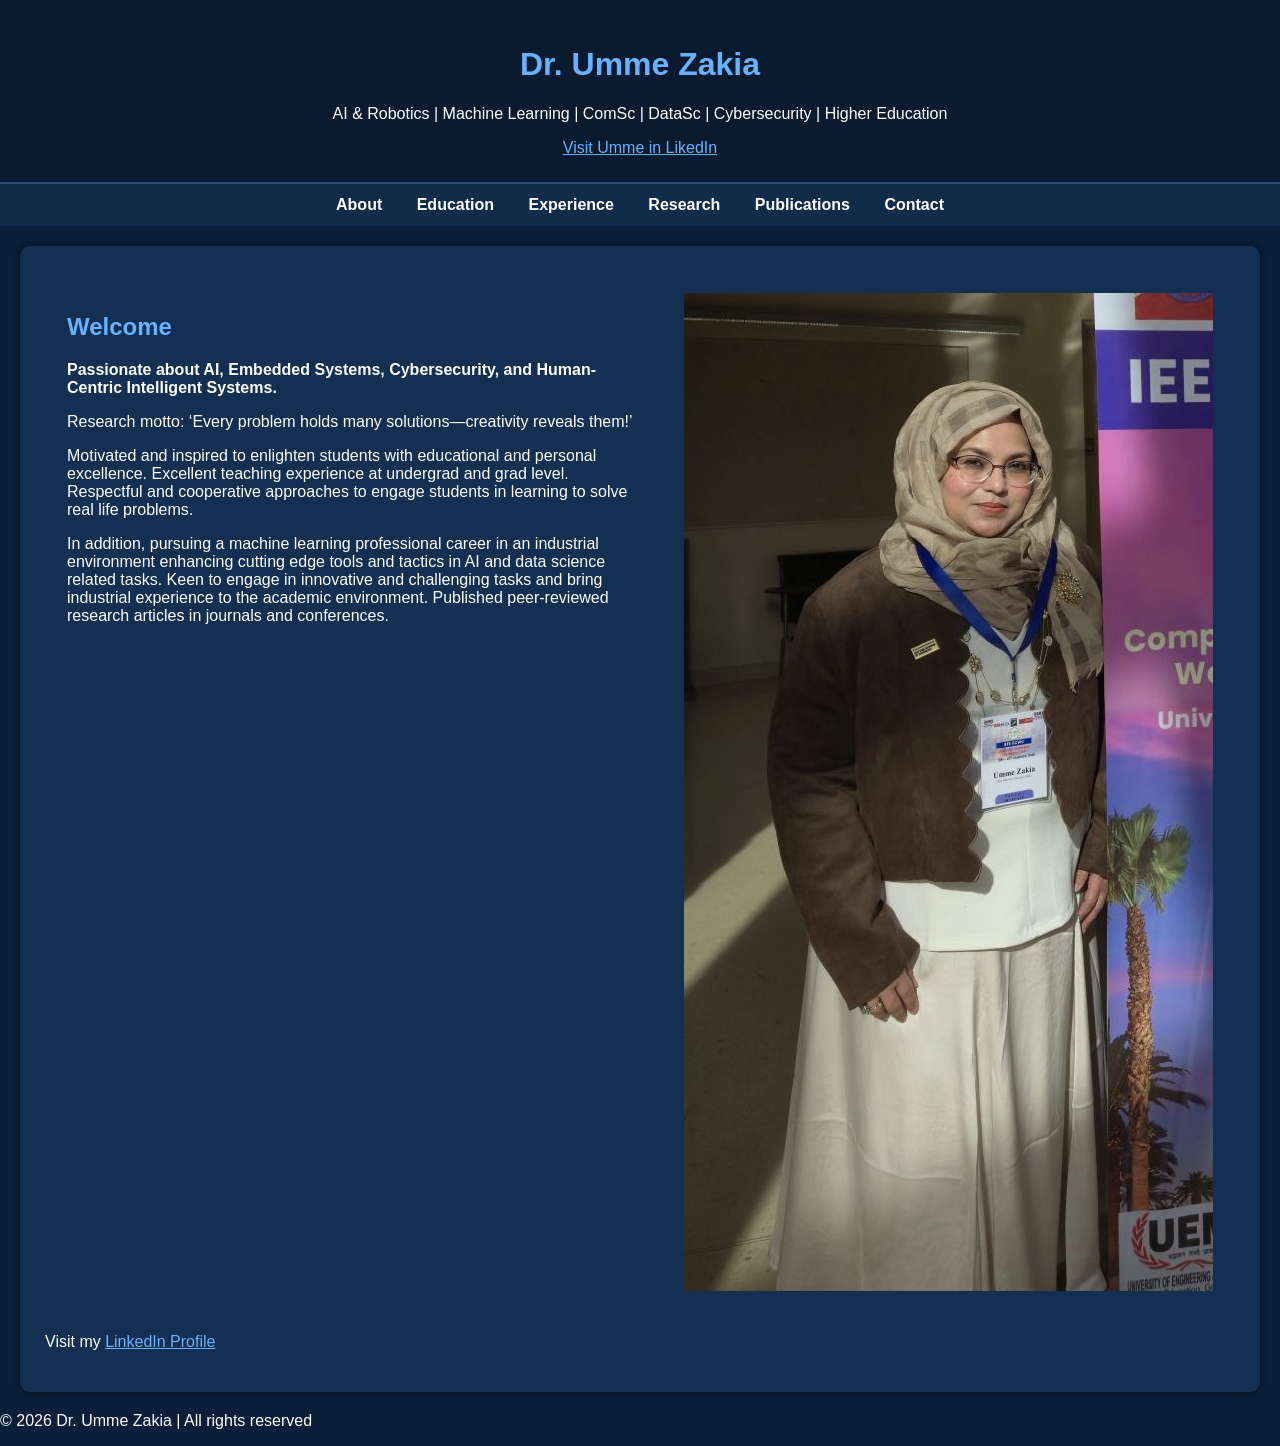
==== index.html @ 65e3d7fc "Update index.html" ====
<!DOCTYPE html>
<html lang="en">
<head>
    <meta charset="UTF-8">
    <meta name="viewport" content="width=device-width, initial-scale=1.0">
    <title>Dr. Umme Zakia | Portfolio</title>
    <link rel="stylesheet" href="style_1.css">
</head>

<body>

<header>
    <h1>Dr. Umme Zakia</h1>
    <p>AI & Robotics | Machine Learning | ComSc | DataSc | Cybersecurity | Higher Education</p>
     
    <a href="https://www.linkedin.com/in/umme-zakia-phd-948abb32/"  target="_blank" rel="noopener noreferrer">Visit Umme in LikedIn</a>

</header>

<nav>
    <a href="about.html">About</a>
    <a href="education.html">Education</a>
    <a href="experience.html">Experience</a>
    <a href="research.html">Research</a>
    <a href="publications.html">Publications</a>
    <a href="contact.html">Contact</a>
</nav>


<section>

<table width="100%" cellpadding="20">
  <tr>

    <!-- LEFT COLUMN (TEXT) -->
    <td width="60%" valign="top">
        <h2>Welcome</h2>

        <p><b>Passionate about AI, Embedded Systems, Cybersecurity, and Human-Centric Intelligent Systems.</b></p>
           
  <p>


Research motto: ‘Every problem holds many solutions—creativity reveals them!’

</p>


        <p>
        


            Motivated and inspired to enlighten students with educational and personal excellence.
        Excellent teaching experience at undergrad and grad level. Respectful and cooperative
        approaches to engage students in learning to solve real life problems.
        </p>

        <p>
        In addition, pursuing a machine learning professional career in an industrial environment
        enhancing cutting edge tools and tactics in AI and data science related tasks. Keen to
        engage in innovative and challenging tasks and bring industrial experience to the
        academic environment. Published peer-reviewed research articles in journals
        and conferences.
        </p>
    </td>

    <!-- RIGHT COLUMN (IMAGE) -->
    <td width="40%" align="right">
        <img src="Umme Zakia 2026.jpg"  alt="Profile Photo" >
    </td>

  </tr>
</table>




<p>
    Visit my 
    <a href="https://www.linkedin.com/in/umme-zakia-phd-948abb32/" target="_blank" rel="noopener noreferrer">
        LinkedIn Profile
    </a>
</p>

</section>

<footer>
    <p>© 2026 Dr. Umme Zakia | All rights reserved</p>
</footer>
---- style_1.css ----
/* GLOBAL STYLE */
body {
    font-family: Arial, sans-serif;
    margin: 0;
    background-color: #0b1f3a;   /* Dark blue background */
    color: white;               /* White text */
}

/* HEADER */
header {
    background-color: #0a1a2f;
    color: white;
    padding: 25px;
    text-align: center;
    border-bottom: 2px solid #1f4e79;
}

/* NAVBAR */
nav {
    background-color: #112b4a;
    padding: 12px;
    text-align: center;
}

nav a {
    color: white;
    margin: 15px;
    text-decoration: none;
    font-weight: bold;
}

nav a:hover {
    color: #66b2ff;   /* Light blue hover */
}

/* CONTENT SECTIONS */
section {
    padding: 25px;
    margin: 20px;
    background-color: #132f52;  /* Slightly lighter blue */
    border-radius: 10px;
    box-shadow: 0 0 10px rgba(0,0,0,0.6);
}

/* HEADINGS */
h1, h2 {
    color: #66b2ff;  /* Light blue accent */
}

/* LINKS */
a {
    color: #66b2ff;
}

/* HOME LAYOUT (TEXT + IMAGE) */
.home-container {
    display: flex;
    justify-content: space-between;
    align-items: center;
    gap: 30px;
}

.home-text {
    flex: 1;
}

.home-image {
    flex: 1;
    text-align: right;
}

.home-image img {
    max-width: 250px;
    border-radius: 10px;
    border: 3px solid #66b2ff;
}
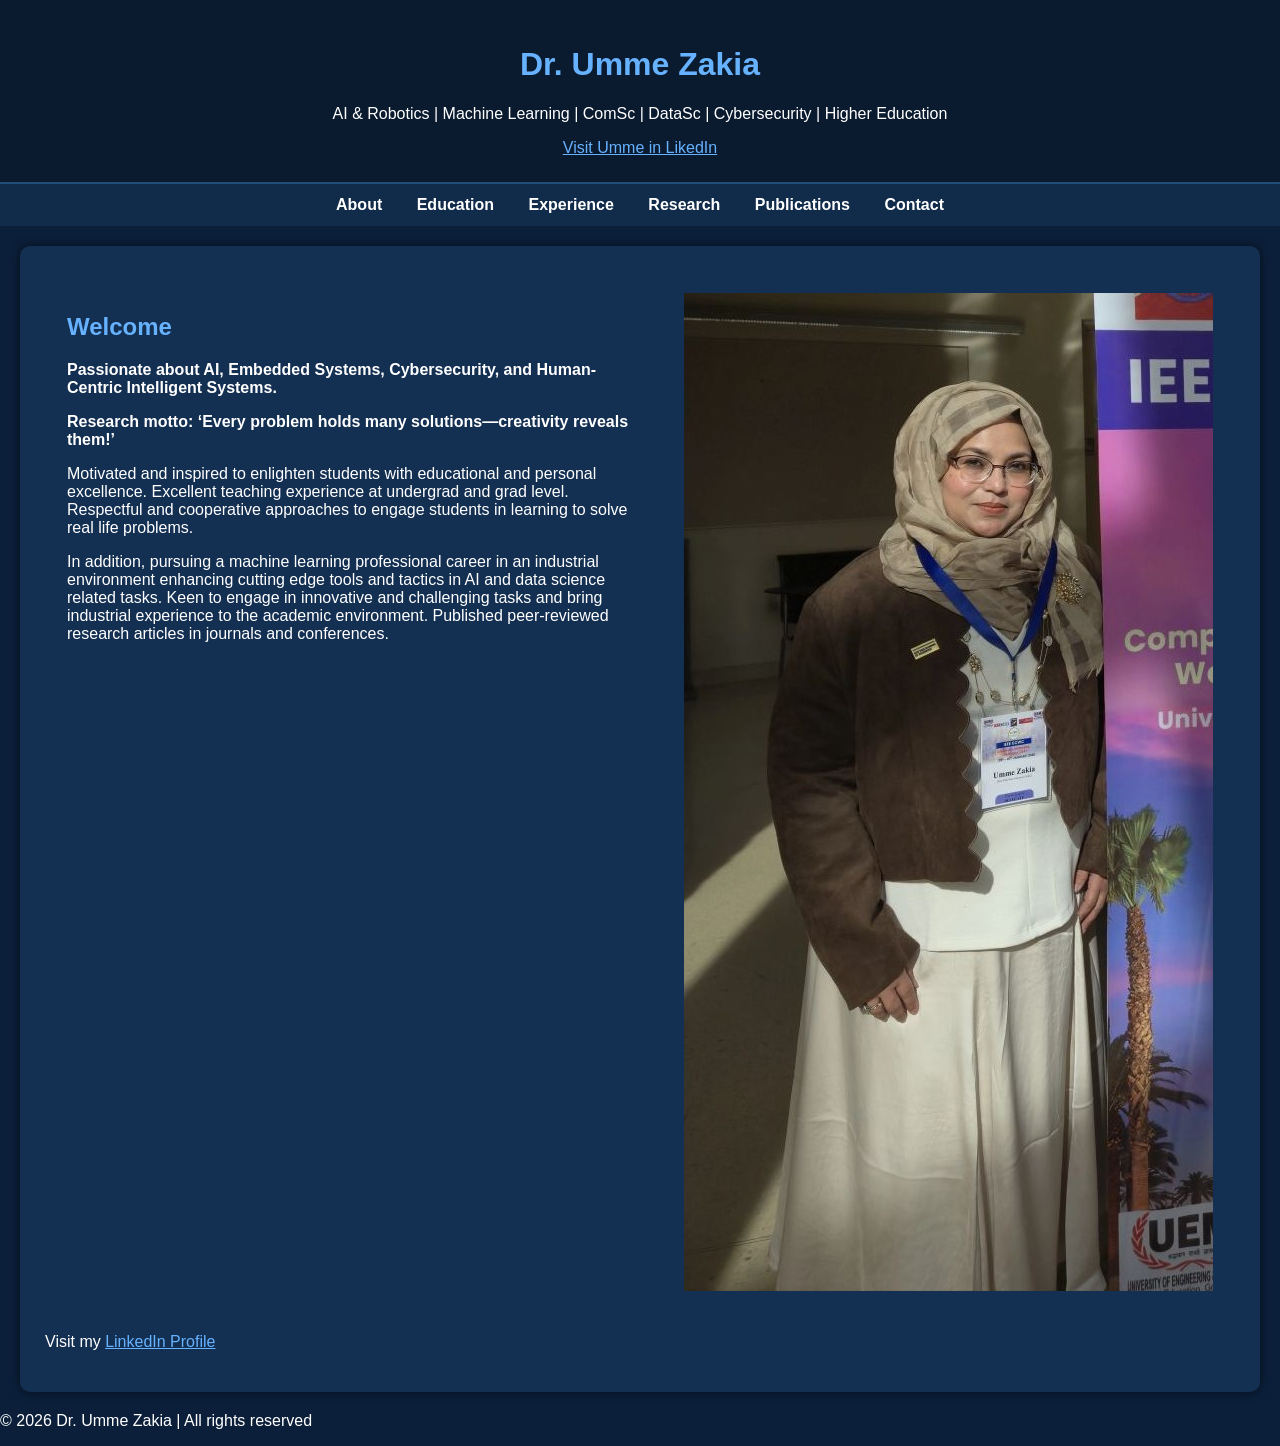
==== commit dff42875: "Update index.html" ====
--- a/index.html
+++ b/index.html
@@ -39,12 +39,7 @@
 
         <p><b>Passionate about AI, Embedded Systems, Cybersecurity, and Human-Centric Intelligent Systems.</b></p>
            
-  <p>
-
-
-Research motto: ‘Every problem holds many solutions—creativity reveals them!’
-
-</p>
+  <p><b>Research motto: ‘Every problem holds many solutions—creativity reveals them!’</b></p>
 
 
         <p>
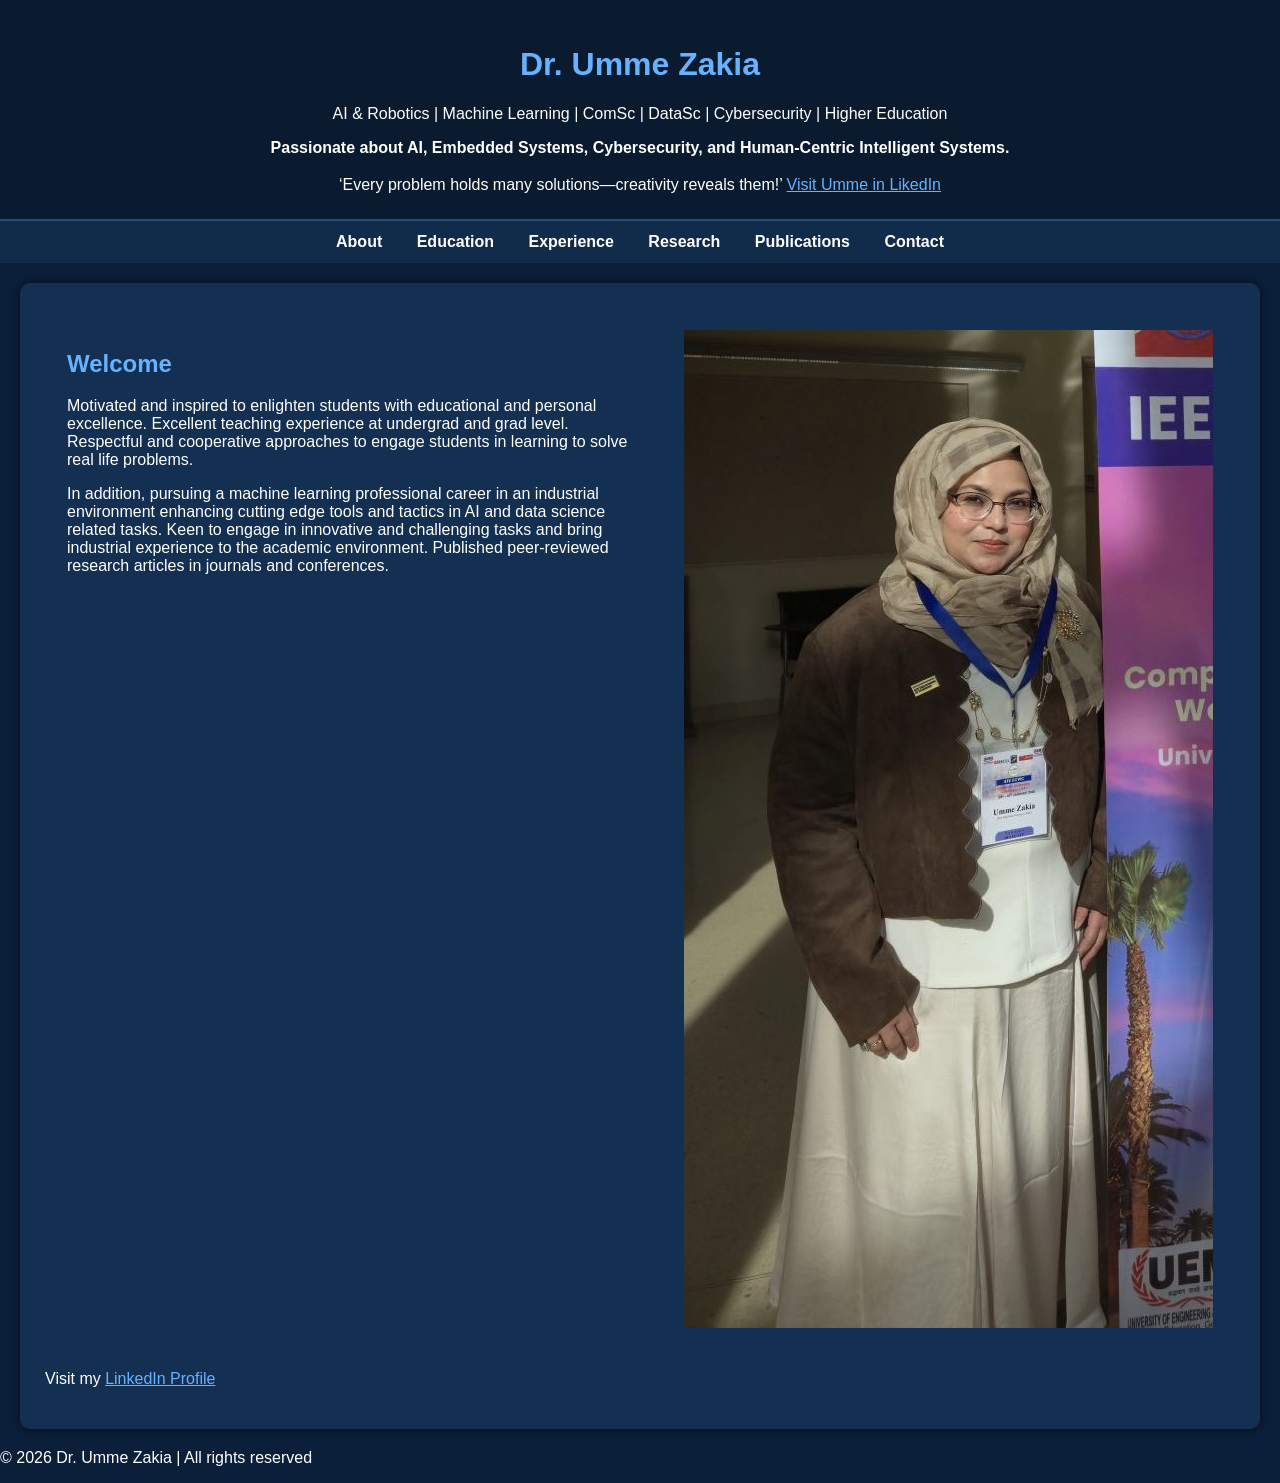
==== commit d78134bb: "Update index.html" ====
--- a/index.html
+++ b/index.html
@@ -13,6 +13,10 @@
 <header>
     <h1>Dr. Umme Zakia</h1>
     <p>AI & Robotics | Machine Learning | ComSc | DataSc | Cybersecurity | Higher Education</p>
+
+    <p><b>Passionate about AI, Embedded Systems, Cybersecurity, and Human-Centric Intelligent Systems.</b></p>
+           
+  <h3></h3>‘Every problem holds many solutions—creativity reveals them!’</h3>
      
     <a href="https://www.linkedin.com/in/umme-zakia-phd-948abb32/"  target="_blank" rel="noopener noreferrer">Visit Umme in LikedIn</a>
 
@@ -37,9 +41,7 @@
     <td width="60%" valign="top">
         <h2>Welcome</h2>
 
-        <p><b>Passionate about AI, Embedded Systems, Cybersecurity, and Human-Centric Intelligent Systems.</b></p>
-           
-  <p><b>Research motto: ‘Every problem holds many solutions—creativity reveals them!’</b></p>
+        
 
 
         <p>
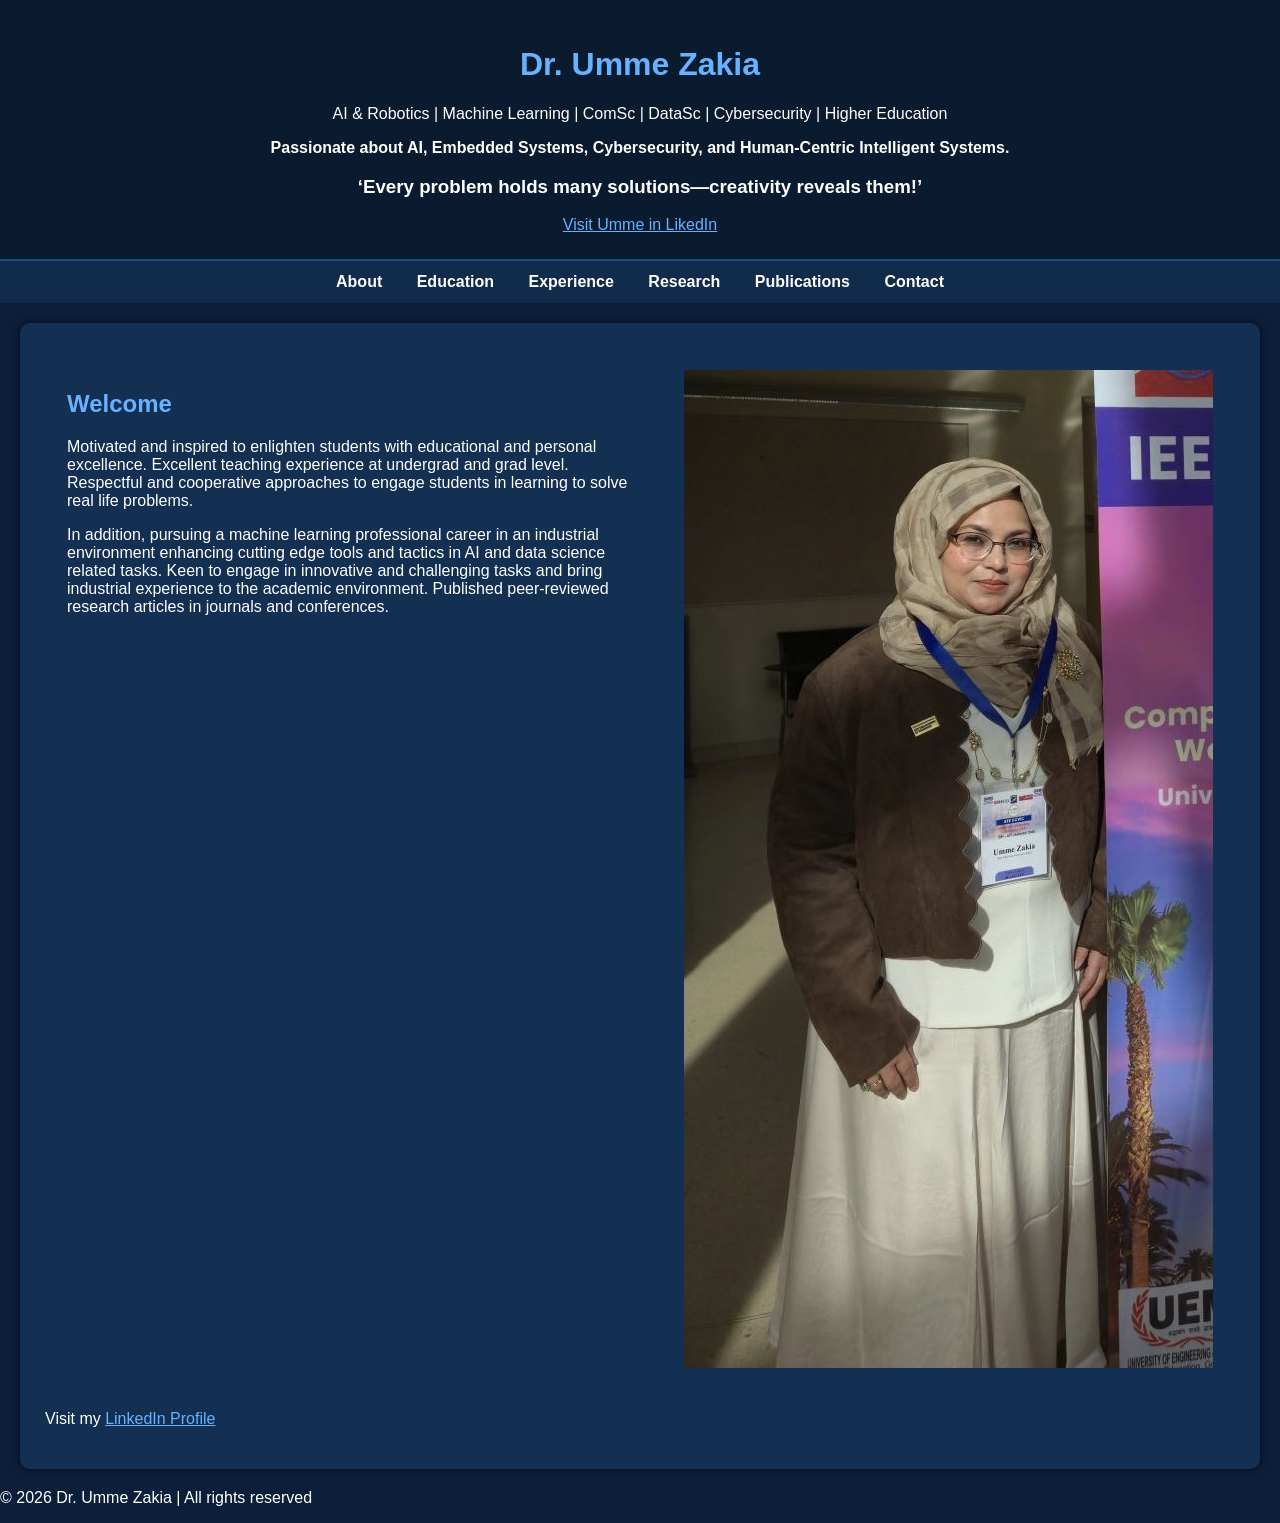
==== commit 4cd73fc8: "Update index.html" ====
--- a/index.html
+++ b/index.html
@@ -16,7 +16,7 @@
 
     <p><b>Passionate about AI, Embedded Systems, Cybersecurity, and Human-Centric Intelligent Systems.</b></p>
            
-  <h3></h3>‘Every problem holds many solutions—creativity reveals them!’</h3>
+  <h3>‘Every problem holds many solutions—creativity reveals them!’</h3>
      
     <a href="https://www.linkedin.com/in/umme-zakia-phd-948abb32/"  target="_blank" rel="noopener noreferrer">Visit Umme in LikedIn</a>
 
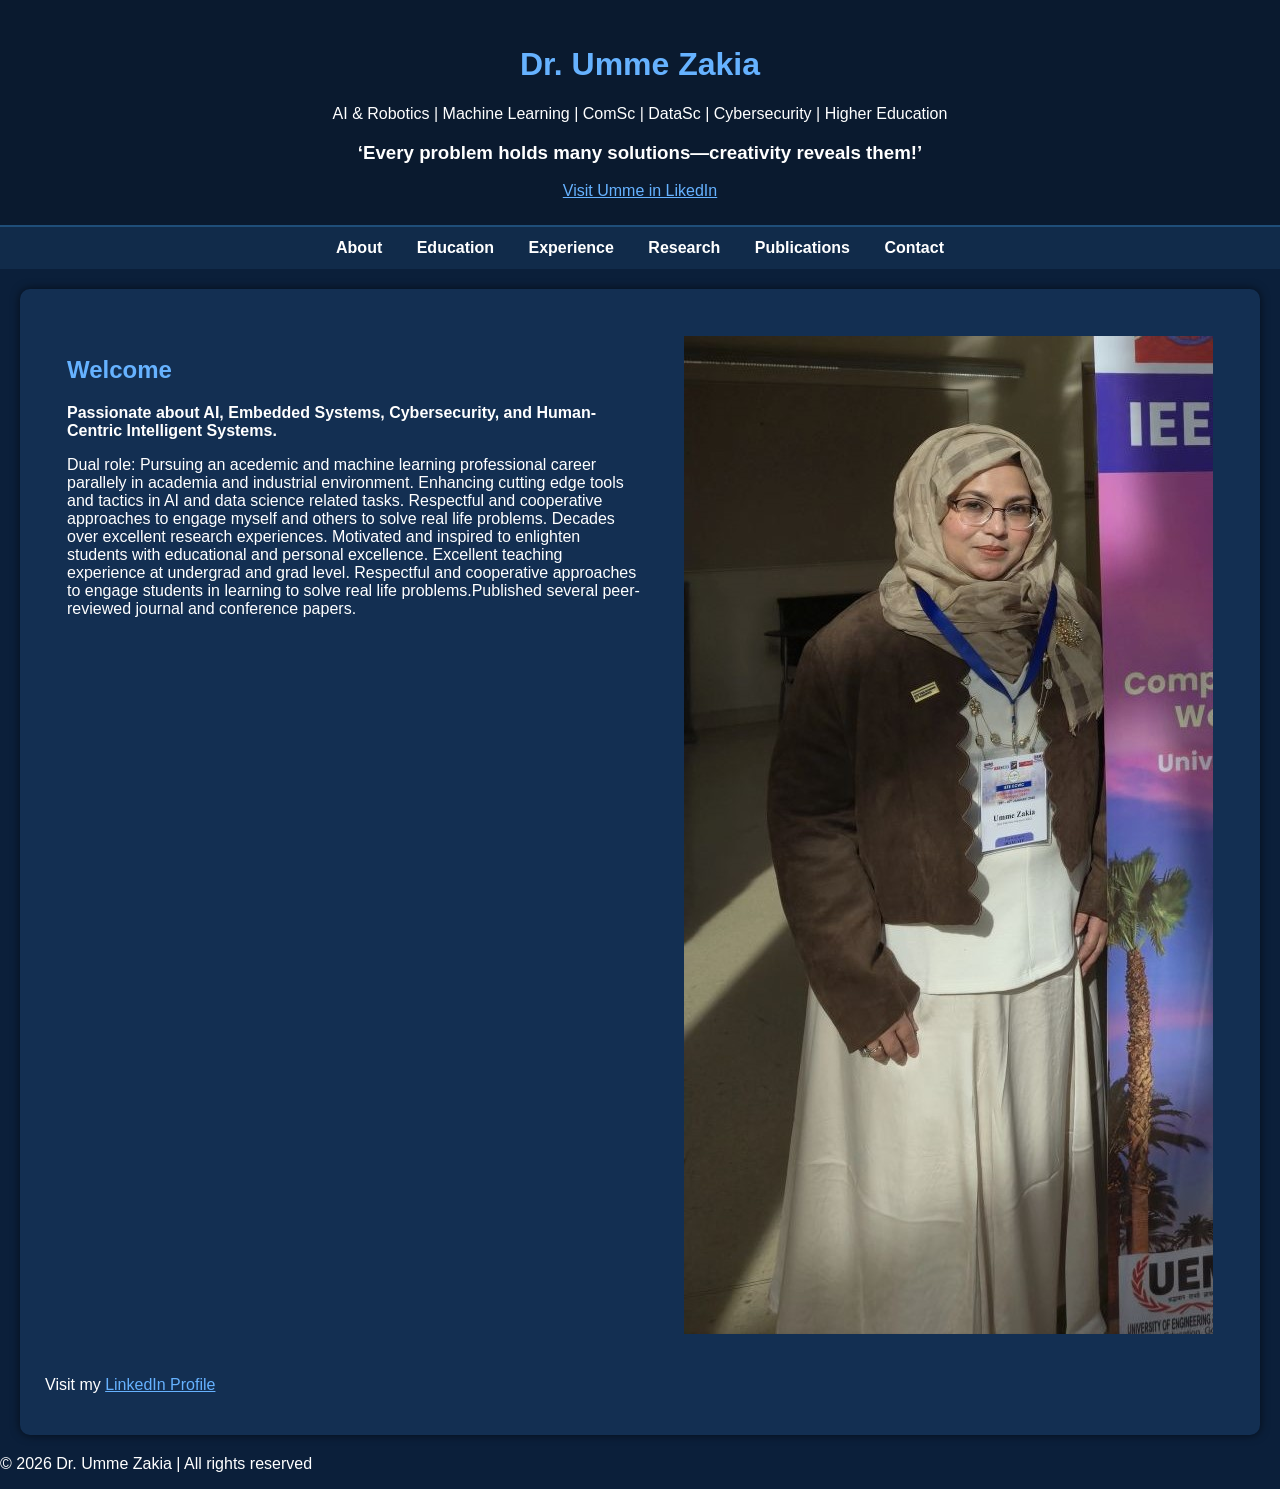
==== commit 4b8eb802: "Update index.html" ====
--- a/index.html
+++ b/index.html
@@ -14,7 +14,7 @@
     <h1>Dr. Umme Zakia</h1>
     <p>AI & Robotics | Machine Learning | ComSc | DataSc | Cybersecurity | Higher Education</p>
 
-    <p><b>Passionate about AI, Embedded Systems, Cybersecurity, and Human-Centric Intelligent Systems.</b></p>
+    
            
   <h3>‘Every problem holds many solutions—creativity reveals them!’</h3>
      
@@ -41,25 +41,24 @@
     <td width="60%" valign="top">
         <h2>Welcome</h2>
 
-        
+        <p><b>Passionate about AI, Embedded Systems, Cybersecurity, and Human-Centric Intelligent Systems.</b></p>
 
 
         <p>
         
+Dual role:
+            
 
-
-            Motivated and inspired to enlighten students with educational and personal excellence.
+            Pursuing an acedemic and machine learning professional career parallely in academia and industrial environment. 
+            Enhancing cutting edge tools and tactics in AI and data science related tasks. 
+            Respectful and cooperative approaches to engage myself and others to solve real life problems. 
+            Decades over excellent research experiences. Motivated and inspired to enlighten students with educational and personal excellence.
         Excellent teaching experience at undergrad and grad level. Respectful and cooperative
-        approaches to engage students in learning to solve real life problems.
+        approaches to engage students in learning to solve real life problems.Published several peer-reviewed journal and conference papers. 
+            
         </p>
 
-        <p>
-        In addition, pursuing a machine learning professional career in an industrial environment
-        enhancing cutting edge tools and tactics in AI and data science related tasks. Keen to
-        engage in innovative and challenging tasks and bring industrial experience to the
-        academic environment. Published peer-reviewed research articles in journals
-        and conferences.
-        </p>
+       
     </td>
 
     <!-- RIGHT COLUMN (IMAGE) -->
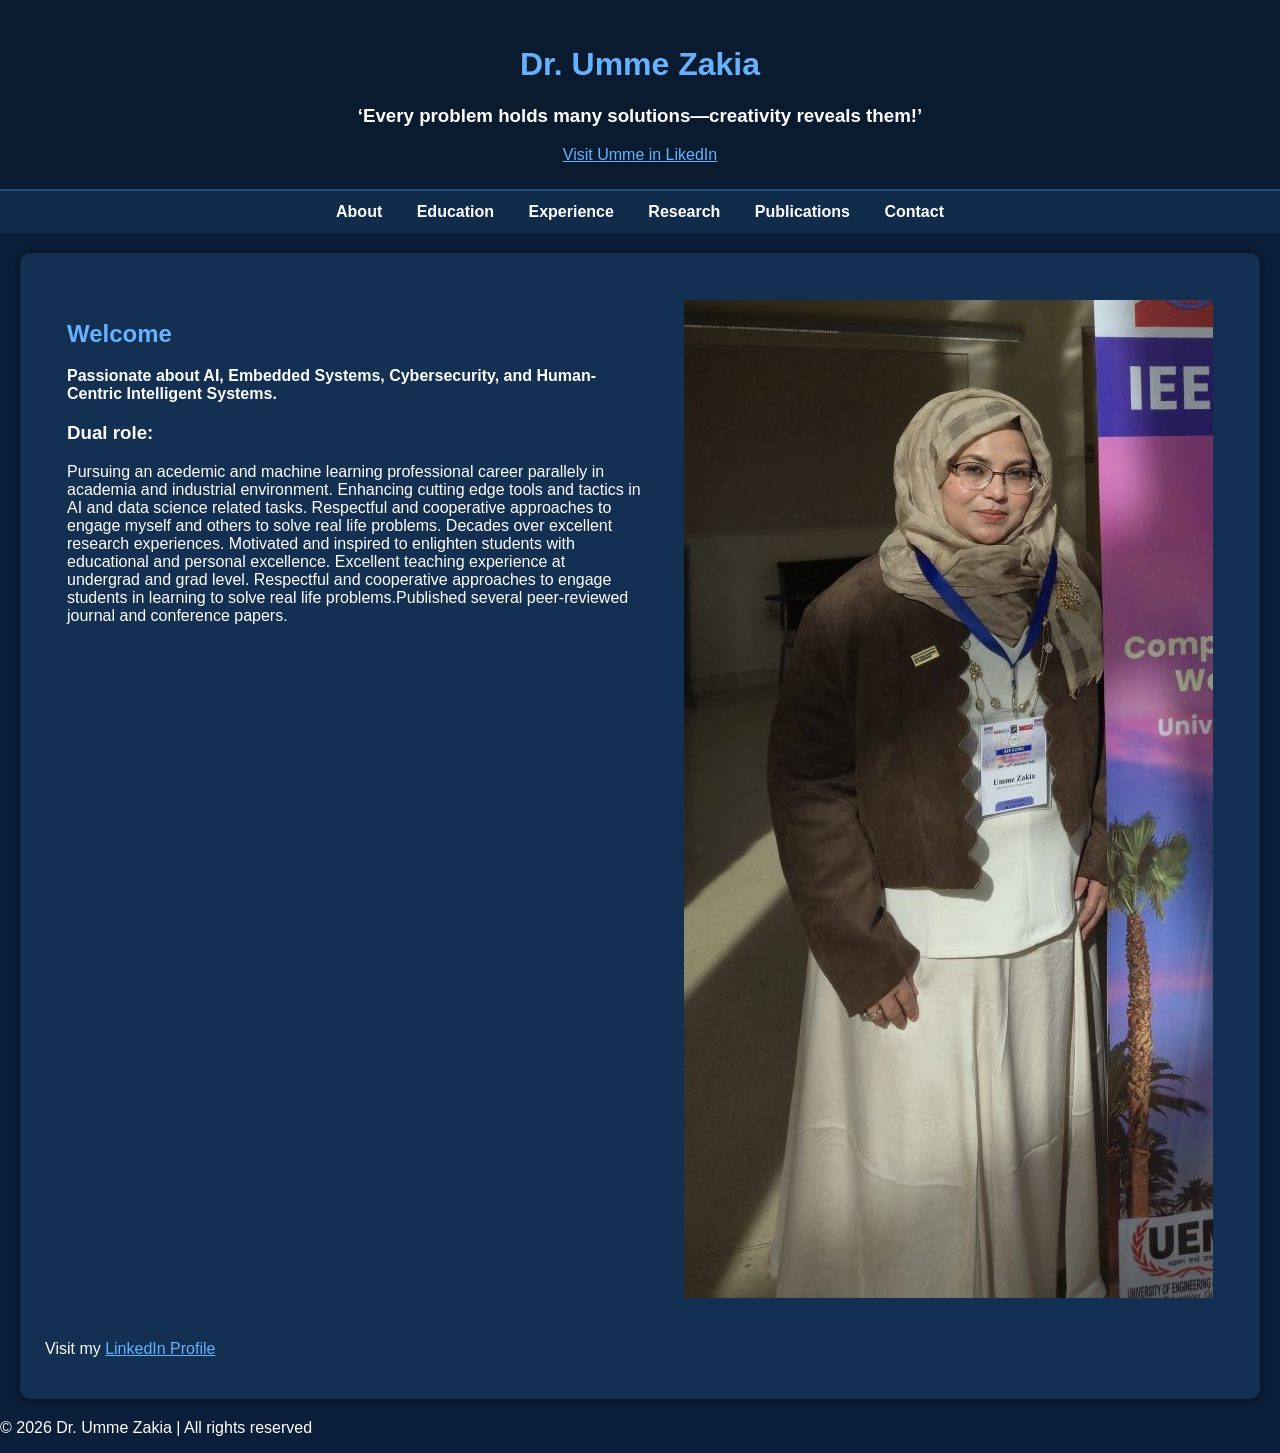
==== commit e44a7f4a: "Update index.html" ====
--- a/index.html
+++ b/index.html
@@ -12,9 +12,7 @@
 
 <header>
     <h1>Dr. Umme Zakia</h1>
-    <p>AI & Robotics | Machine Learning | ComSc | DataSc | Cybersecurity | Higher Education</p>
-
-    
+     
            
   <h3>‘Every problem holds many solutions—creativity reveals them!’</h3>
      
@@ -46,8 +44,7 @@
 
         <p>
         
-Dual role:
-            
+<h3><b></b>Dual role:   </b> </h3>     
 
             Pursuing an acedemic and machine learning professional career parallely in academia and industrial environment. 
             Enhancing cutting edge tools and tactics in AI and data science related tasks. 
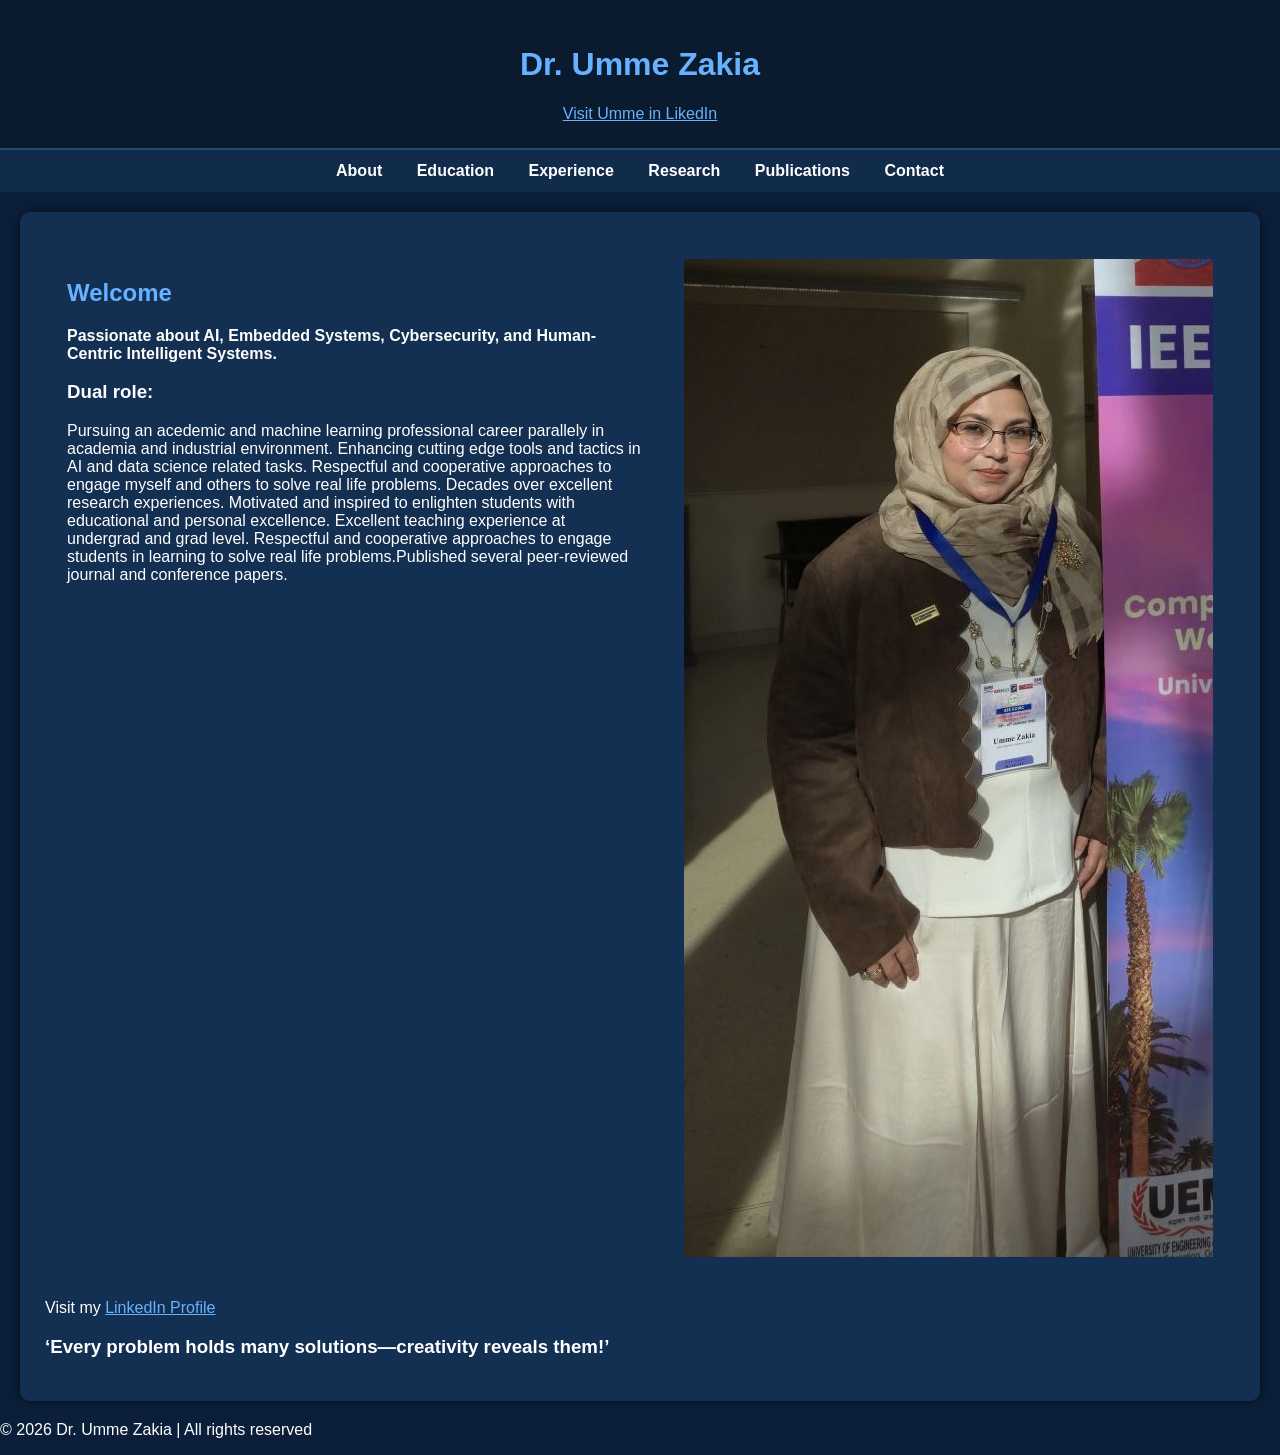
==== commit 3fc9be9a: "Update index.html" ====
--- a/index.html
+++ b/index.html
@@ -14,7 +14,7 @@
     <h1>Dr. Umme Zakia</h1>
      
            
-  <h3>‘Every problem holds many solutions—creativity reveals them!’</h3>
+  
      
     <a href="https://www.linkedin.com/in/umme-zakia-phd-948abb32/"  target="_blank" rel="noopener noreferrer">Visit Umme in LikedIn</a>
 
@@ -76,8 +76,11 @@
     </a>
 </p>
 
+
+    <h3>‘Every problem holds many solutions—creativity reveals them!’</h3>
 </section>
 
+    
 <footer>
     <p>© 2026 Dr. Umme Zakia | All rights reserved</p>
 </footer>
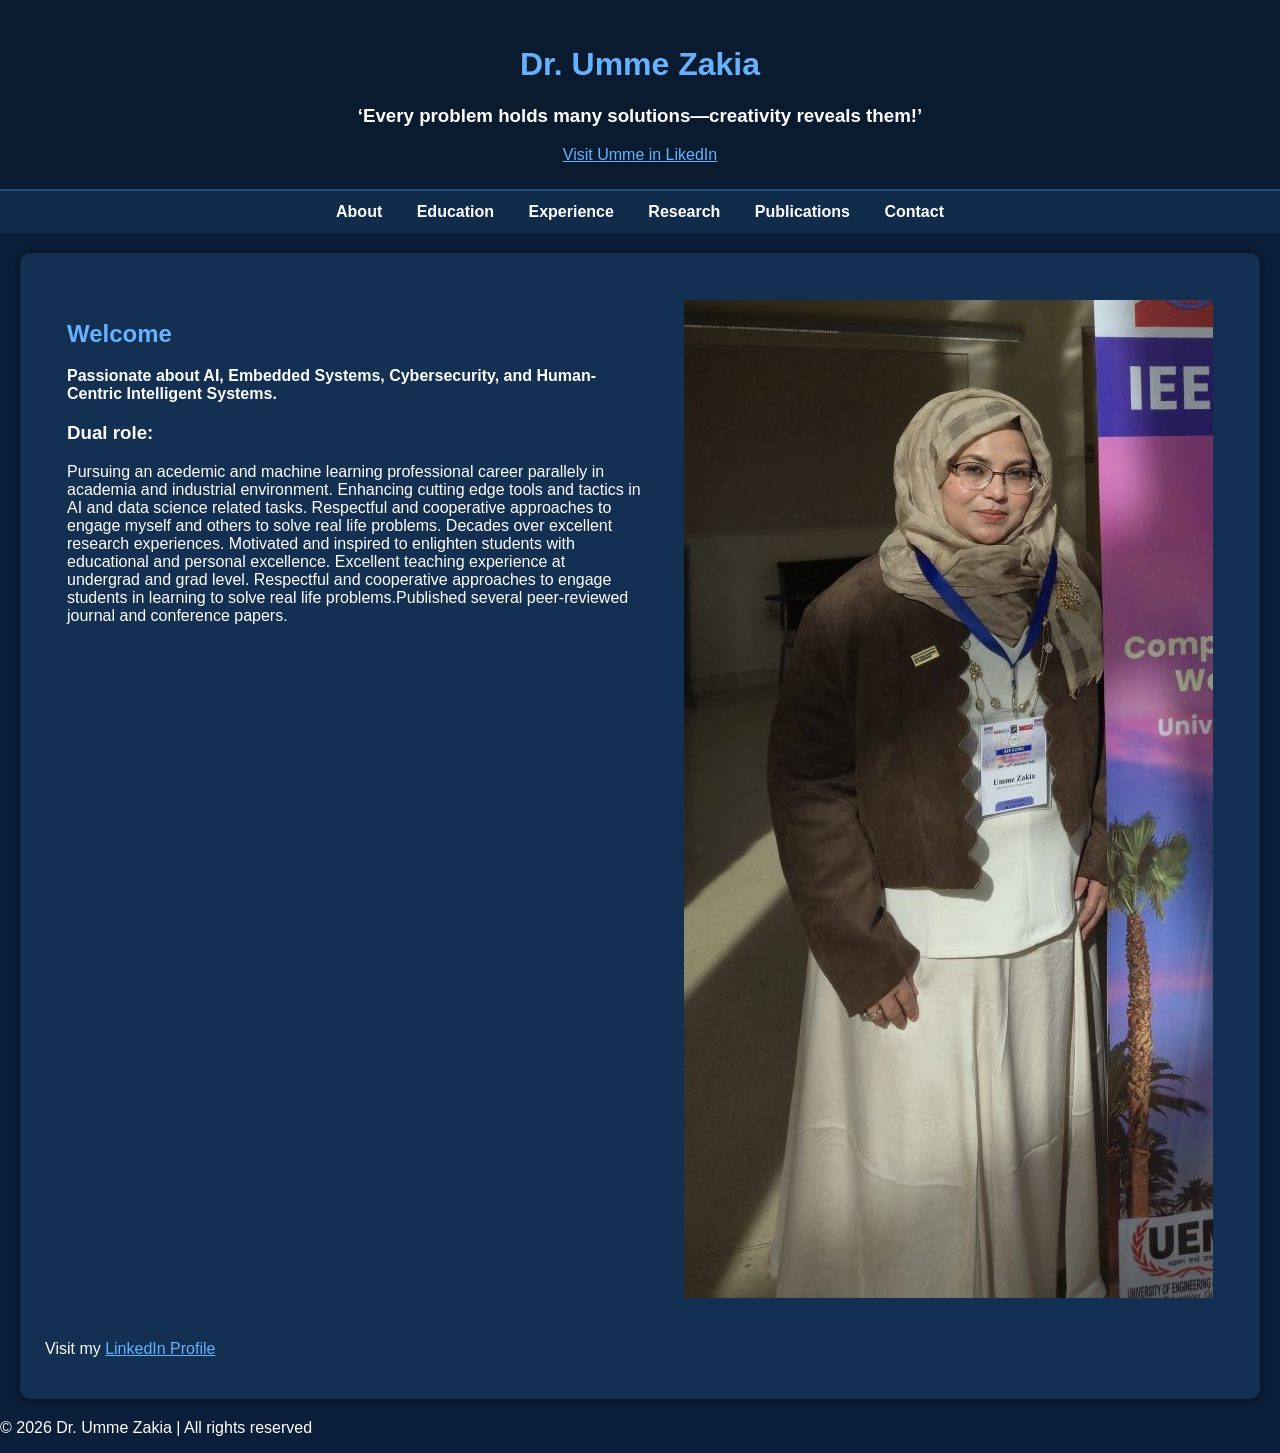
==== commit 39b060d6: "Update index.html" ====
--- a/index.html
+++ b/index.html
@@ -14,6 +14,7 @@
     <h1>Dr. Umme Zakia</h1>
      
            
+   <h3>‘Every problem holds many solutions—creativity reveals them!’</h3>        
   
      
     <a href="https://www.linkedin.com/in/umme-zakia-phd-948abb32/"  target="_blank" rel="noopener noreferrer">Visit Umme in LikedIn</a>
@@ -77,7 +78,7 @@
 </p>
 
 
-    <h3>‘Every problem holds many solutions—creativity reveals them!’</h3>
+    
 </section>
 
     
